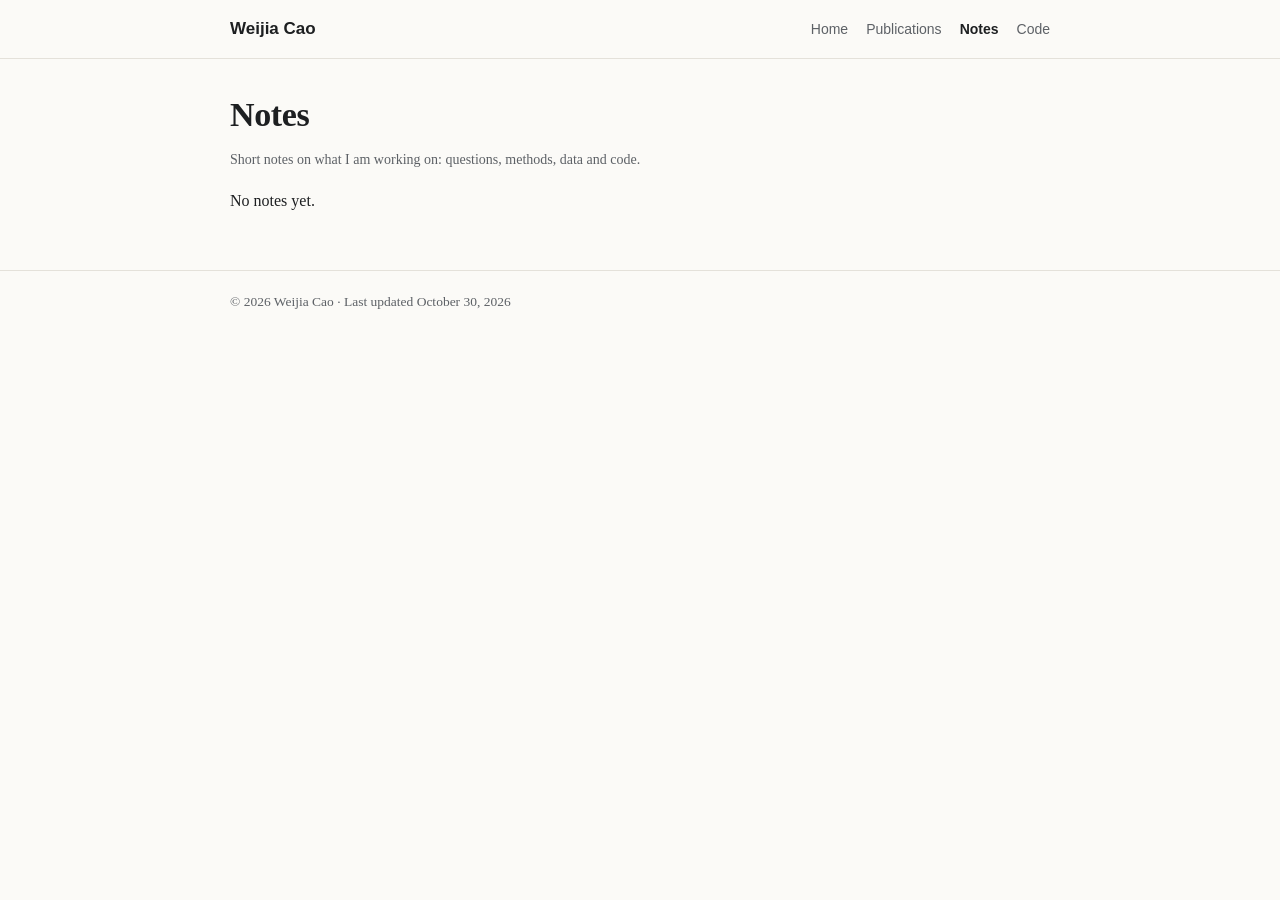
==== notes/index.html @ 13bac86e "Update site 2026-10-30T12:34" ====
<!doctype html><html lang="en"><head><meta charset="utf-8"><meta name="viewport" content="width=device-width,initial-scale=1">
<title>Notes · Weijia Cao</title><meta name="description" content="I am an Associate Researcher at the Aerospace Information Research Institute, Chinese Academy of Sciences. I received my Ph.D. from the University of "><link rel="stylesheet" href="../style.css"></head>
<body><header class="top"><div class="wrap"><a class="brand" href="../index.html">Weijia Cao</a><nav><a href="../index.html" class="">Home</a><a href="../publications.html" class="">Publications</a><a href="../notes/index.html" class="on">Notes</a><a href="../projects.html" class="">Code</a></nav></div></header>
<main class="wrap"><h1 style="margin-top:36px">Notes</h1><p class="legend">Short notes on what I am working on: questions, methods, data and code.</p><p>No notes yet.</p></main><footer><div class="wrap">© 2026 Weijia Cao · Last updated October 30, 2026</div></footer></body></html>
---- style.css ----
:root{--bg:#fbfaf7;--fg:#1d1f21;--mute:#5d6166;--line:#e4e1da;--acc:#1f5f5b;--card:#ffffff}
@media (prefers-color-scheme:dark){:root{--bg:#141516;--fg:#e8e6e1;--mute:#a3a7ab;--line:#2b2d30;--acc:#7cc3bc;--card:#1b1c1e}}
*{box-sizing:border-box}html{-webkit-text-size-adjust:100%}
body{margin:0;background:var(--bg);color:var(--fg);font:16px/1.65 "Source Serif 4","Iowan Old Style","Palatino Linotype",Georgia,serif}
a{color:var(--acc);text-decoration:none}a:hover{text-decoration:underline}
.wrap{max-width:860px;margin:0 auto;padding:0 20px}
header.top{border-bottom:1px solid var(--line)}header.top .wrap{display:flex;gap:20px;align-items:center;justify-content:space-between;padding:16px 20px;flex-wrap:wrap}
header.top .brand{font:600 17px/1.2 -apple-system,BlinkMacSystemFont,"Segoe UI",Helvetica,Arial,sans-serif;color:var(--fg)}
nav a{font:14px -apple-system,BlinkMacSystemFont,"Segoe UI",Helvetica,Arial,sans-serif;margin-left:18px;color:var(--mute)}nav a.on{color:var(--fg);font-weight:600}
.hero{display:grid;grid-template-columns:168px 1fr;gap:32px;align-items:start;padding:44px 0 12px}
.hero.nophoto{grid-template-columns:1fr}.hero img{width:168px;height:168px;border-radius:50%;object-fit:cover;border:1px solid var(--line);background:var(--card)}
h1{font-size:34px;line-height:1.15;margin:0 0 6px;letter-spacing:-.01em}h2{font-size:21px;margin:44px 0 14px;padding-bottom:6px;border-bottom:1px solid var(--line)}
h3{font-size:17px;margin:24px 0 6px}.role{color:var(--mute);margin:0 0 14px;font-size:15.5px}
.links a{font:14px -apple-system,BlinkMacSystemFont,"Segoe UI",Helvetica,Arial,sans-serif;margin-right:16px}
.dirs{display:grid;grid-template-columns:1fr 1fr;gap:14px}.dir{background:var(--card);border:1px solid var(--line);border-radius:10px;padding:14px 16px}
.dir b{display:block;margin-bottom:4px}.dir span{color:var(--mute);font-size:15px}
.pub{margin:0 0 14px}.pub .t{font-weight:600}.pub .a{font-size:15px}.pub .v{color:var(--mute);font-size:15px;font-style:italic}
.pub .n{display:inline-block;font:12px -apple-system,BlinkMacSystemFont,"Segoe UI",Helvetica,Arial,sans-serif;border:1px solid var(--acc);color:var(--acc);border-radius:4px;padding:0 6px;margin-left:6px;font-style:normal}
.year{font:600 13px -apple-system,BlinkMacSystemFont,"Segoe UI",Helvetica,Arial,sans-serif;color:var(--mute);letter-spacing:.06em;margin:26px 0 10px}
.post{margin:0 0 18px}.post .d{color:var(--mute);font-size:14px}
.proj{display:grid;grid-template-columns:1fr 1fr;gap:14px}.proj a.c{display:block;background:var(--card);border:1px solid var(--line);border-radius:10px;padding:14px 16px;color:var(--fg)}
.proj a.c:hover{border-color:var(--acc);text-decoration:none}.proj small{color:var(--mute)}
article{padding:36px 0}article .d{color:var(--mute)}pre{background:var(--card);border:1px solid var(--line);border-radius:8px;padding:12px;overflow:auto;font-size:14px}
code{font:13.5px ui-monospace,SFMono-Regular,Menlo,Consolas,monospace}
.legend{color:var(--mute);font-size:14px}footer{border-top:1px solid var(--line);margin-top:56px;padding:20px 0 40px;color:var(--mute);font-size:13.5px}
@media (max-width:640px){.hero{grid-template-columns:1fr;gap:18px;padding-top:28px}.hero img{width:112px;height:112px}.dirs,.proj{grid-template-columns:1fr}h1{font-size:28px}nav a{margin:0 14px 0 0}}
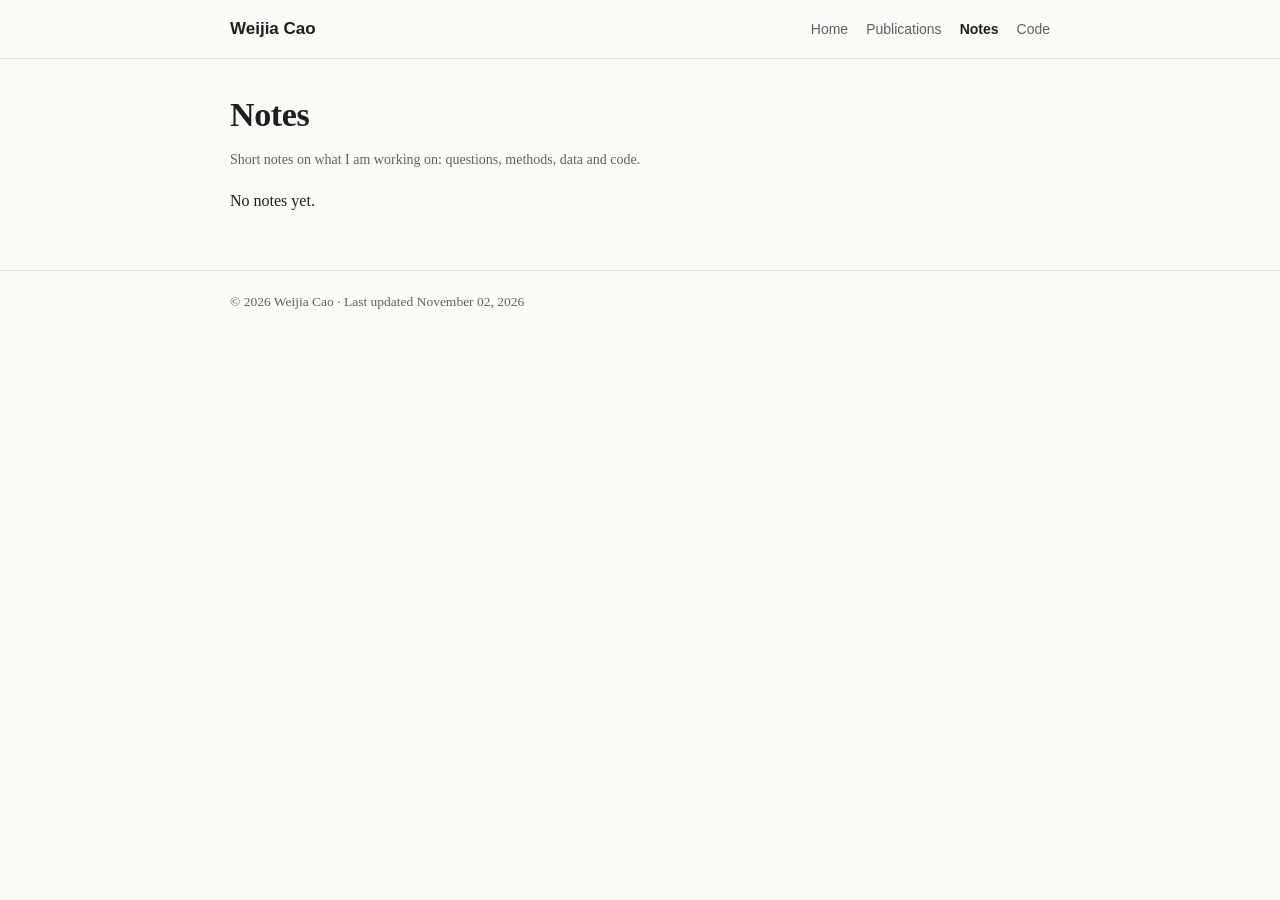
==== commit 120d01a0: "Update site 2026-11-02T01:24" ====
--- a/notes/index.html
+++ b/notes/index.html
@@ -1,4 +1,4 @@
 <!doctype html><html lang="en"><head><meta charset="utf-8"><meta name="viewport" content="width=device-width,initial-scale=1">
-<title>Notes · Weijia Cao</title><meta name="description" content="I am an Associate Researcher at the Aerospace Information Research Institute, Chinese Academy of Sciences. I received my Ph.D. from the University of "><link rel="stylesheet" href="../style.css"></head>
+<title>Notes · Weijia Cao</title><meta name="description" content="I am an Associate Professor at the Aerospace Information Research Institute, Chinese Academy of Sciences. I received my Ph.D. from the University of M"><link rel="stylesheet" href="../style.css"></head>
 <body><header class="top"><div class="wrap"><a class="brand" href="../index.html">Weijia Cao</a><nav><a href="../index.html" class="">Home</a><a href="../publications.html" class="">Publications</a><a href="../notes/index.html" class="on">Notes</a><a href="../projects.html" class="">Code</a></nav></div></header>
-<main class="wrap"><h1 style="margin-top:36px">Notes</h1><p class="legend">Short notes on what I am working on: questions, methods, data and code.</p><p>No notes yet.</p></main><footer><div class="wrap">© 2026 Weijia Cao · Last updated October 30, 2026</div></footer></body></html>+<main class="wrap"><h1 style="margin-top:36px">Notes</h1><p class="legend">Short notes on what I am working on: questions, methods, data and code.</p><p>No notes yet.</p></main><footer><div class="wrap">© 2026 Weijia Cao · Last updated November 02, 2026</div></footer></body></html>
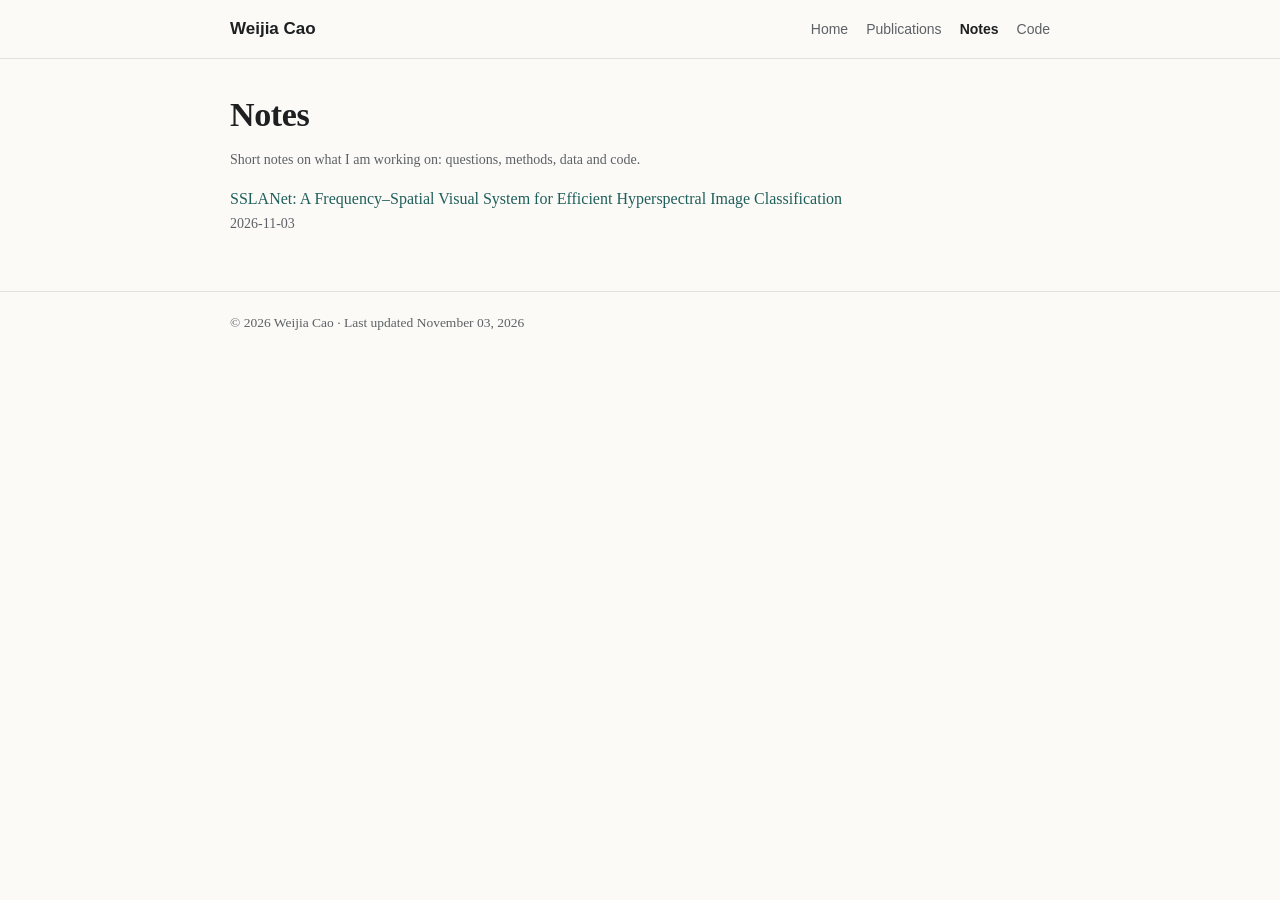
==== commit 59b58bc7: "Update site 2026-11-03T01:37" ====
--- a/notes/index.html
+++ b/notes/index.html
@@ -1,4 +1,4 @@
 <!doctype html><html lang="en"><head><meta charset="utf-8"><meta name="viewport" content="width=device-width,initial-scale=1">
 <title>Notes · Weijia Cao</title><meta name="description" content="I am an Associate Professor at the Aerospace Information Research Institute, Chinese Academy of Sciences. I received my Ph.D. from the University of M"><link rel="stylesheet" href="../style.css"></head>
 <body><header class="top"><div class="wrap"><a class="brand" href="../index.html">Weijia Cao</a><nav><a href="../index.html" class="">Home</a><a href="../publications.html" class="">Publications</a><a href="../notes/index.html" class="on">Notes</a><a href="../projects.html" class="">Code</a></nav></div></header>
-<main class="wrap"><h1 style="margin-top:36px">Notes</h1><p class="legend">Short notes on what I am working on: questions, methods, data and code.</p><p>No notes yet.</p></main><footer><div class="wrap">© 2026 Weijia Cao · Last updated November 02, 2026</div></footer></body></html>+<main class="wrap"><h1 style="margin-top:36px">Notes</h1><p class="legend">Short notes on what I am working on: questions, methods, data and code.</p><div class="post"><a href="2026-11-03-sslanet-a-frequency-spatial-visual-system-for-effi.html">SSLANet: A Frequency–Spatial Visual System for Efficient Hyperspectral Image Classification</a><div class="d">2026-11-03</div></div></main><footer><div class="wrap">© 2026 Weijia Cao · Last updated November 03, 2026</div></footer></body></html>
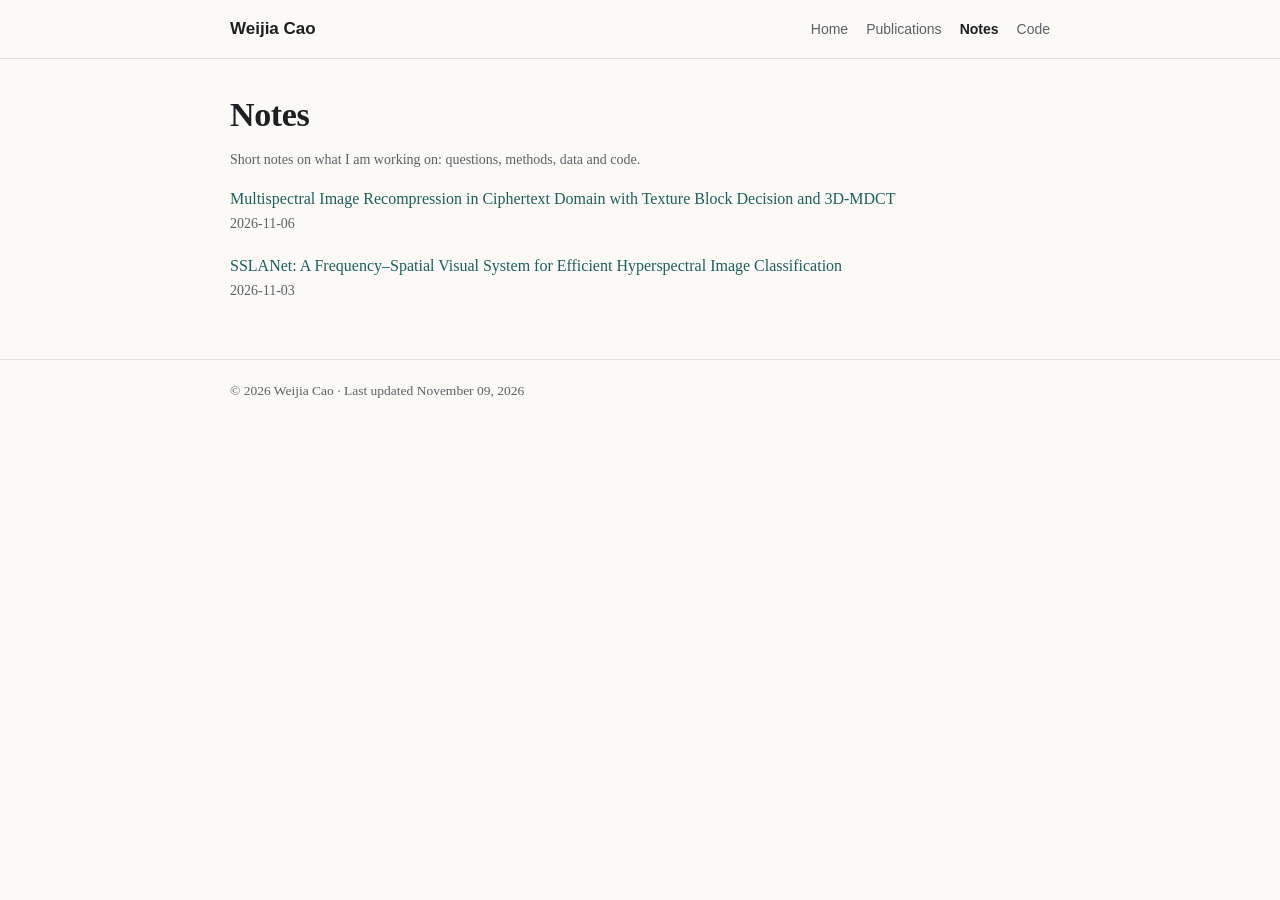
==== commit 80cb4d74: "Update site 2026-11-09T01:36" ====
--- a/notes/index.html
+++ b/notes/index.html
@@ -1,4 +1,4 @@
 <!doctype html><html lang="en"><head><meta charset="utf-8"><meta name="viewport" content="width=device-width,initial-scale=1">
 <title>Notes · Weijia Cao</title><meta name="description" content="I am an Associate Professor at the Aerospace Information Research Institute, Chinese Academy of Sciences. I received my Ph.D. from the University of M"><link rel="stylesheet" href="../style.css"></head>
 <body><header class="top"><div class="wrap"><a class="brand" href="../index.html">Weijia Cao</a><nav><a href="../index.html" class="">Home</a><a href="../publications.html" class="">Publications</a><a href="../notes/index.html" class="on">Notes</a><a href="../projects.html" class="">Code</a></nav></div></header>
-<main class="wrap"><h1 style="margin-top:36px">Notes</h1><p class="legend">Short notes on what I am working on: questions, methods, data and code.</p><div class="post"><a href="2026-11-03-sslanet-a-frequency-spatial-visual-system-for-effi.html">SSLANet: A Frequency–Spatial Visual System for Efficient Hyperspectral Image Classification</a><div class="d">2026-11-03</div></div></main><footer><div class="wrap">© 2026 Weijia Cao · Last updated November 03, 2026</div></footer></body></html>+<main class="wrap"><h1 style="margin-top:36px">Notes</h1><p class="legend">Short notes on what I am working on: questions, methods, data and code.</p><div class="post"><a href="2026-11-06-multispectral-image-recompression-in-ciphertext-do.html">Multispectral Image Recompression in Ciphertext Domain with Texture Block Decision and 3D-MDCT</a><div class="d">2026-11-06</div></div><div class="post"><a href="2026-11-03-sslanet-a-frequency-spatial-visual-system-for-effi.html">SSLANet: A Frequency–Spatial Visual System for Efficient Hyperspectral Image Classification</a><div class="d">2026-11-03</div></div></main><footer><div class="wrap">© 2026 Weijia Cao · Last updated November 09, 2026</div></footer></body></html>
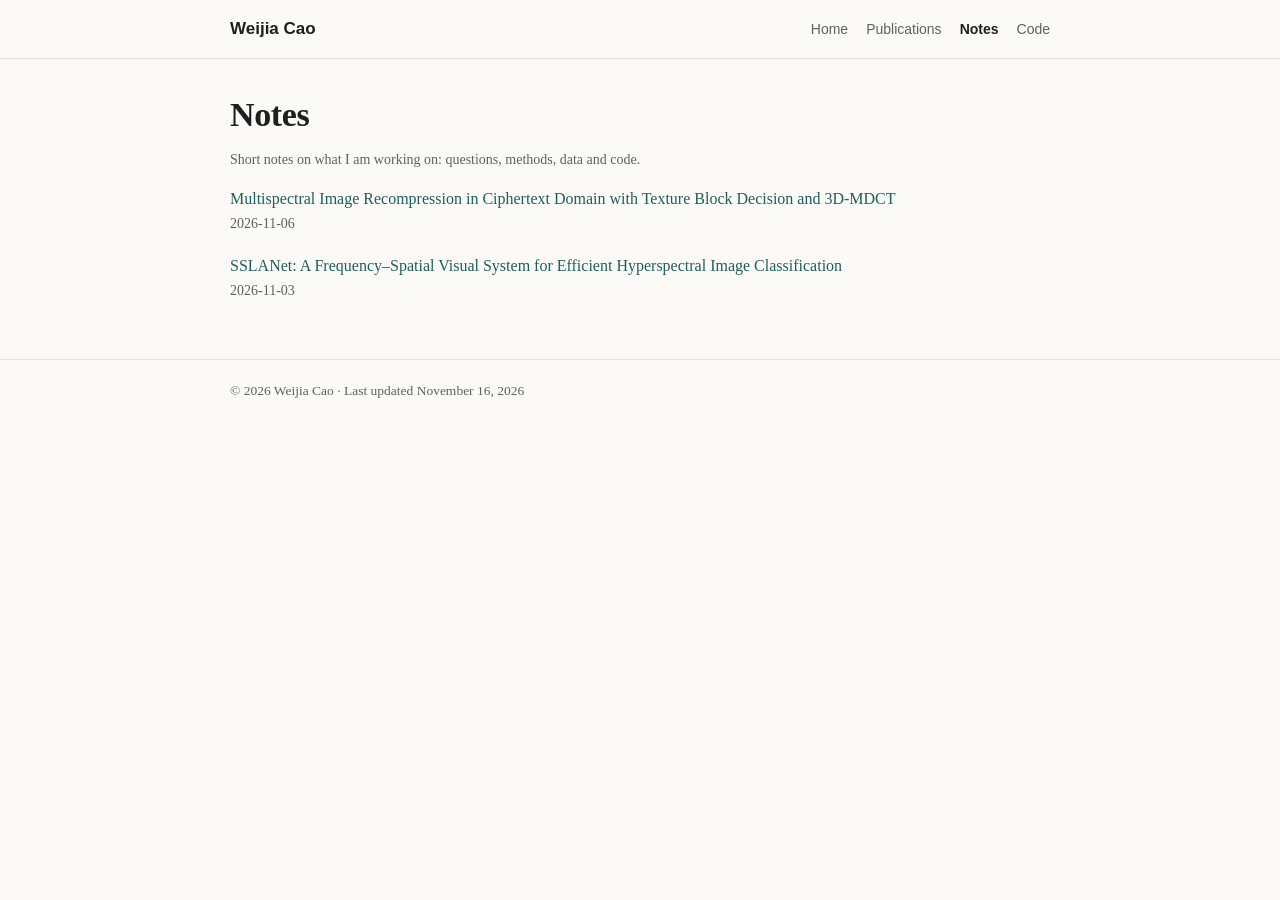
==== commit fbdf199b: "Update site 2026-11-16T05:55" ====
--- a/notes/index.html
+++ b/notes/index.html
@@ -1,4 +1,4 @@
 <!doctype html><html lang="en"><head><meta charset="utf-8"><meta name="viewport" content="width=device-width,initial-scale=1">
 <title>Notes · Weijia Cao</title><meta name="description" content="I am an Associate Professor at the Aerospace Information Research Institute, Chinese Academy of Sciences. I received my Ph.D. from the University of M"><link rel="stylesheet" href="../style.css"></head>
 <body><header class="top"><div class="wrap"><a class="brand" href="../index.html">Weijia Cao</a><nav><a href="../index.html" class="">Home</a><a href="../publications.html" class="">Publications</a><a href="../notes/index.html" class="on">Notes</a><a href="../projects.html" class="">Code</a></nav></div></header>
-<main class="wrap"><h1 style="margin-top:36px">Notes</h1><p class="legend">Short notes on what I am working on: questions, methods, data and code.</p><div class="post"><a href="2026-11-06-multispectral-image-recompression-in-ciphertext-do.html">Multispectral Image Recompression in Ciphertext Domain with Texture Block Decision and 3D-MDCT</a><div class="d">2026-11-06</div></div><div class="post"><a href="2026-11-03-sslanet-a-frequency-spatial-visual-system-for-effi.html">SSLANet: A Frequency–Spatial Visual System for Efficient Hyperspectral Image Classification</a><div class="d">2026-11-03</div></div></main><footer><div class="wrap">© 2026 Weijia Cao · Last updated November 09, 2026</div></footer></body></html>+<main class="wrap"><h1 style="margin-top:36px">Notes</h1><p class="legend">Short notes on what I am working on: questions, methods, data and code.</p><div class="post"><a href="2026-11-06-multispectral-image-recompression-in-ciphertext-do.html">Multispectral Image Recompression in Ciphertext Domain with Texture Block Decision and 3D-MDCT</a><div class="d">2026-11-06</div></div><div class="post"><a href="2026-11-03-sslanet-a-frequency-spatial-visual-system-for-effi.html">SSLANet: A Frequency–Spatial Visual System for Efficient Hyperspectral Image Classification</a><div class="d">2026-11-03</div></div></main><footer><div class="wrap">© 2026 Weijia Cao · Last updated November 16, 2026</div></footer></body></html>
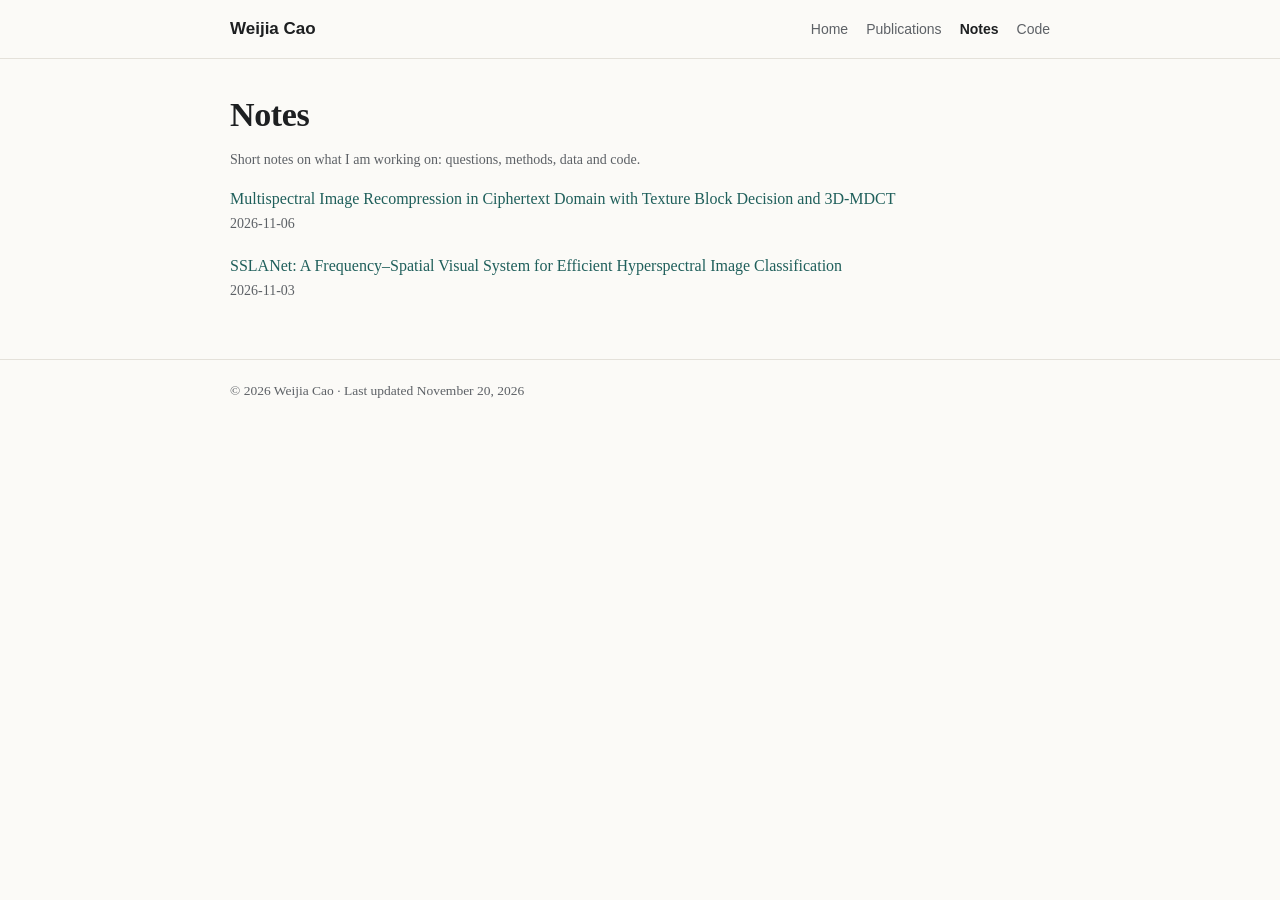
==== commit 936a326e: "Update site 2026-11-20T10:51" ====
--- a/notes/index.html
+++ b/notes/index.html
@@ -1,4 +1,4 @@
 <!doctype html><html lang="en"><head><meta charset="utf-8"><meta name="viewport" content="width=device-width,initial-scale=1">
 <title>Notes · Weijia Cao</title><meta name="description" content="I am an Associate Professor at the Aerospace Information Research Institute, Chinese Academy of Sciences. I received my Ph.D. from the University of M"><link rel="stylesheet" href="../style.css"></head>
 <body><header class="top"><div class="wrap"><a class="brand" href="../index.html">Weijia Cao</a><nav><a href="../index.html" class="">Home</a><a href="../publications.html" class="">Publications</a><a href="../notes/index.html" class="on">Notes</a><a href="../projects.html" class="">Code</a></nav></div></header>
-<main class="wrap"><h1 style="margin-top:36px">Notes</h1><p class="legend">Short notes on what I am working on: questions, methods, data and code.</p><div class="post"><a href="2026-11-06-multispectral-image-recompression-in-ciphertext-do.html">Multispectral Image Recompression in Ciphertext Domain with Texture Block Decision and 3D-MDCT</a><div class="d">2026-11-06</div></div><div class="post"><a href="2026-11-03-sslanet-a-frequency-spatial-visual-system-for-effi.html">SSLANet: A Frequency–Spatial Visual System for Efficient Hyperspectral Image Classification</a><div class="d">2026-11-03</div></div></main><footer><div class="wrap">© 2026 Weijia Cao · Last updated November 16, 2026</div></footer></body></html>+<main class="wrap"><h1 style="margin-top:36px">Notes</h1><p class="legend">Short notes on what I am working on: questions, methods, data and code.</p><div class="post"><a href="2026-11-06-multispectral-image-recompression-in-ciphertext-do.html">Multispectral Image Recompression in Ciphertext Domain with Texture Block Decision and 3D-MDCT</a><div class="d">2026-11-06</div></div><div class="post"><a href="2026-11-03-sslanet-a-frequency-spatial-visual-system-for-effi.html">SSLANet: A Frequency–Spatial Visual System for Efficient Hyperspectral Image Classification</a><div class="d">2026-11-03</div></div></main><footer><div class="wrap">© 2026 Weijia Cao · Last updated November 20, 2026</div></footer></body></html>
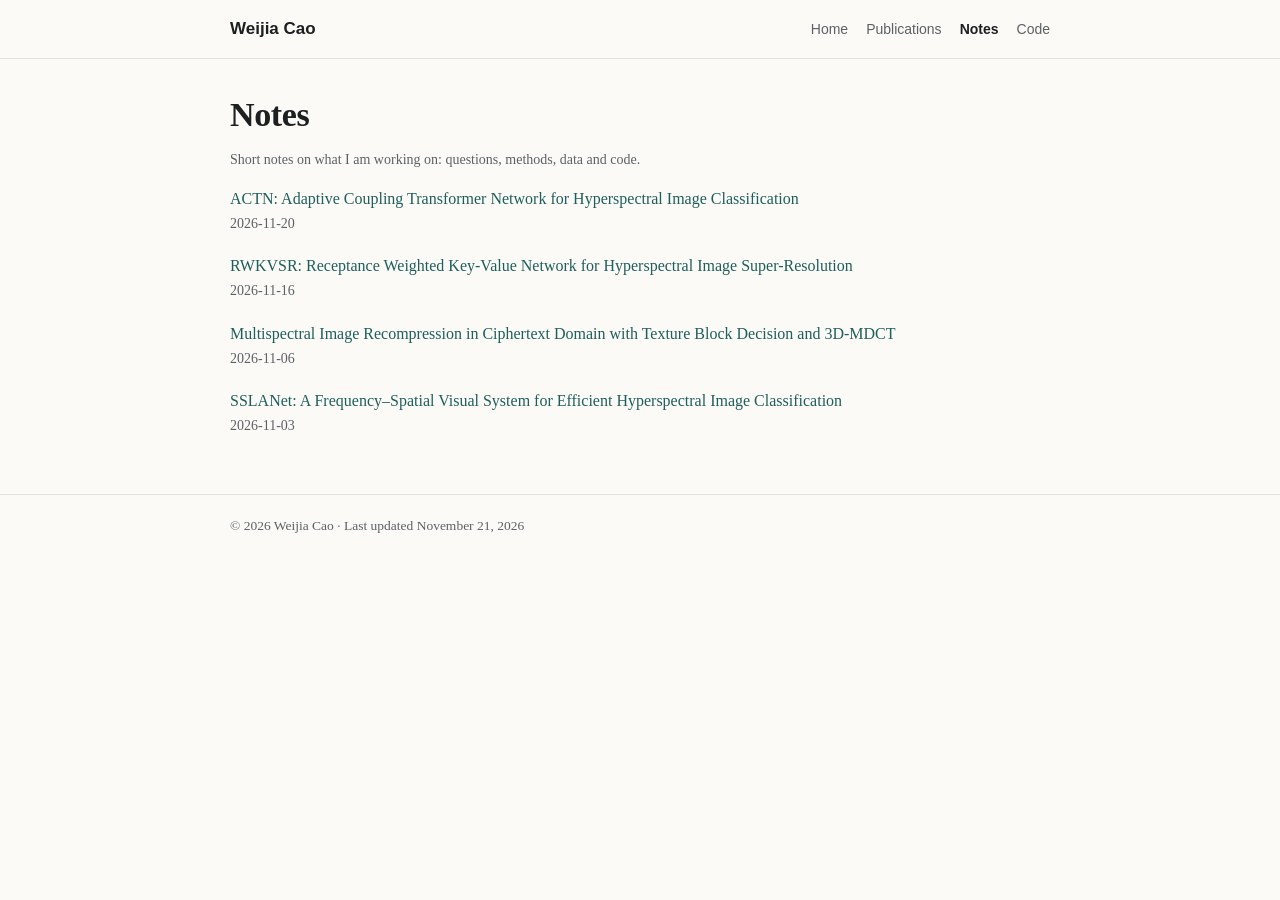
==== commit e06a9fbc: "Update site 2026-11-21T05:26" ====
--- a/notes/index.html
+++ b/notes/index.html
@@ -1,4 +1,4 @@
 <!doctype html><html lang="en"><head><meta charset="utf-8"><meta name="viewport" content="width=device-width,initial-scale=1">
 <title>Notes · Weijia Cao</title><meta name="description" content="I am an Associate Professor at the Aerospace Information Research Institute, Chinese Academy of Sciences. I received my Ph.D. from the University of M"><link rel="stylesheet" href="../style.css"></head>
 <body><header class="top"><div class="wrap"><a class="brand" href="../index.html">Weijia Cao</a><nav><a href="../index.html" class="">Home</a><a href="../publications.html" class="">Publications</a><a href="../notes/index.html" class="on">Notes</a><a href="../projects.html" class="">Code</a></nav></div></header>
-<main class="wrap"><h1 style="margin-top:36px">Notes</h1><p class="legend">Short notes on what I am working on: questions, methods, data and code.</p><div class="post"><a href="2026-11-06-multispectral-image-recompression-in-ciphertext-do.html">Multispectral Image Recompression in Ciphertext Domain with Texture Block Decision and 3D-MDCT</a><div class="d">2026-11-06</div></div><div class="post"><a href="2026-11-03-sslanet-a-frequency-spatial-visual-system-for-effi.html">SSLANet: A Frequency–Spatial Visual System for Efficient Hyperspectral Image Classification</a><div class="d">2026-11-03</div></div></main><footer><div class="wrap">© 2026 Weijia Cao · Last updated November 20, 2026</div></footer></body></html>+<main class="wrap"><h1 style="margin-top:36px">Notes</h1><p class="legend">Short notes on what I am working on: questions, methods, data and code.</p><div class="post"><a href="2026-11-20-actn-adaptive-coupling-transformer-network-for-hyp.html">ACTN: Adaptive Coupling Transformer Network for Hyperspectral Image Classification</a><div class="d">2026-11-20</div></div><div class="post"><a href="2026-11-16-rwkvsr-receptance-weighted-key-value-network-for-h.html">RWKVSR: Receptance Weighted Key-Value Network for Hyperspectral Image Super-Resolution</a><div class="d">2026-11-16</div></div><div class="post"><a href="2026-11-06-multispectral-image-recompression-in-ciphertext-do.html">Multispectral Image Recompression in Ciphertext Domain with Texture Block Decision and 3D-MDCT</a><div class="d">2026-11-06</div></div><div class="post"><a href="2026-11-03-sslanet-a-frequency-spatial-visual-system-for-effi.html">SSLANet: A Frequency–Spatial Visual System for Efficient Hyperspectral Image Classification</a><div class="d">2026-11-03</div></div></main><footer><div class="wrap">© 2026 Weijia Cao · Last updated November 21, 2026</div></footer></body></html>
